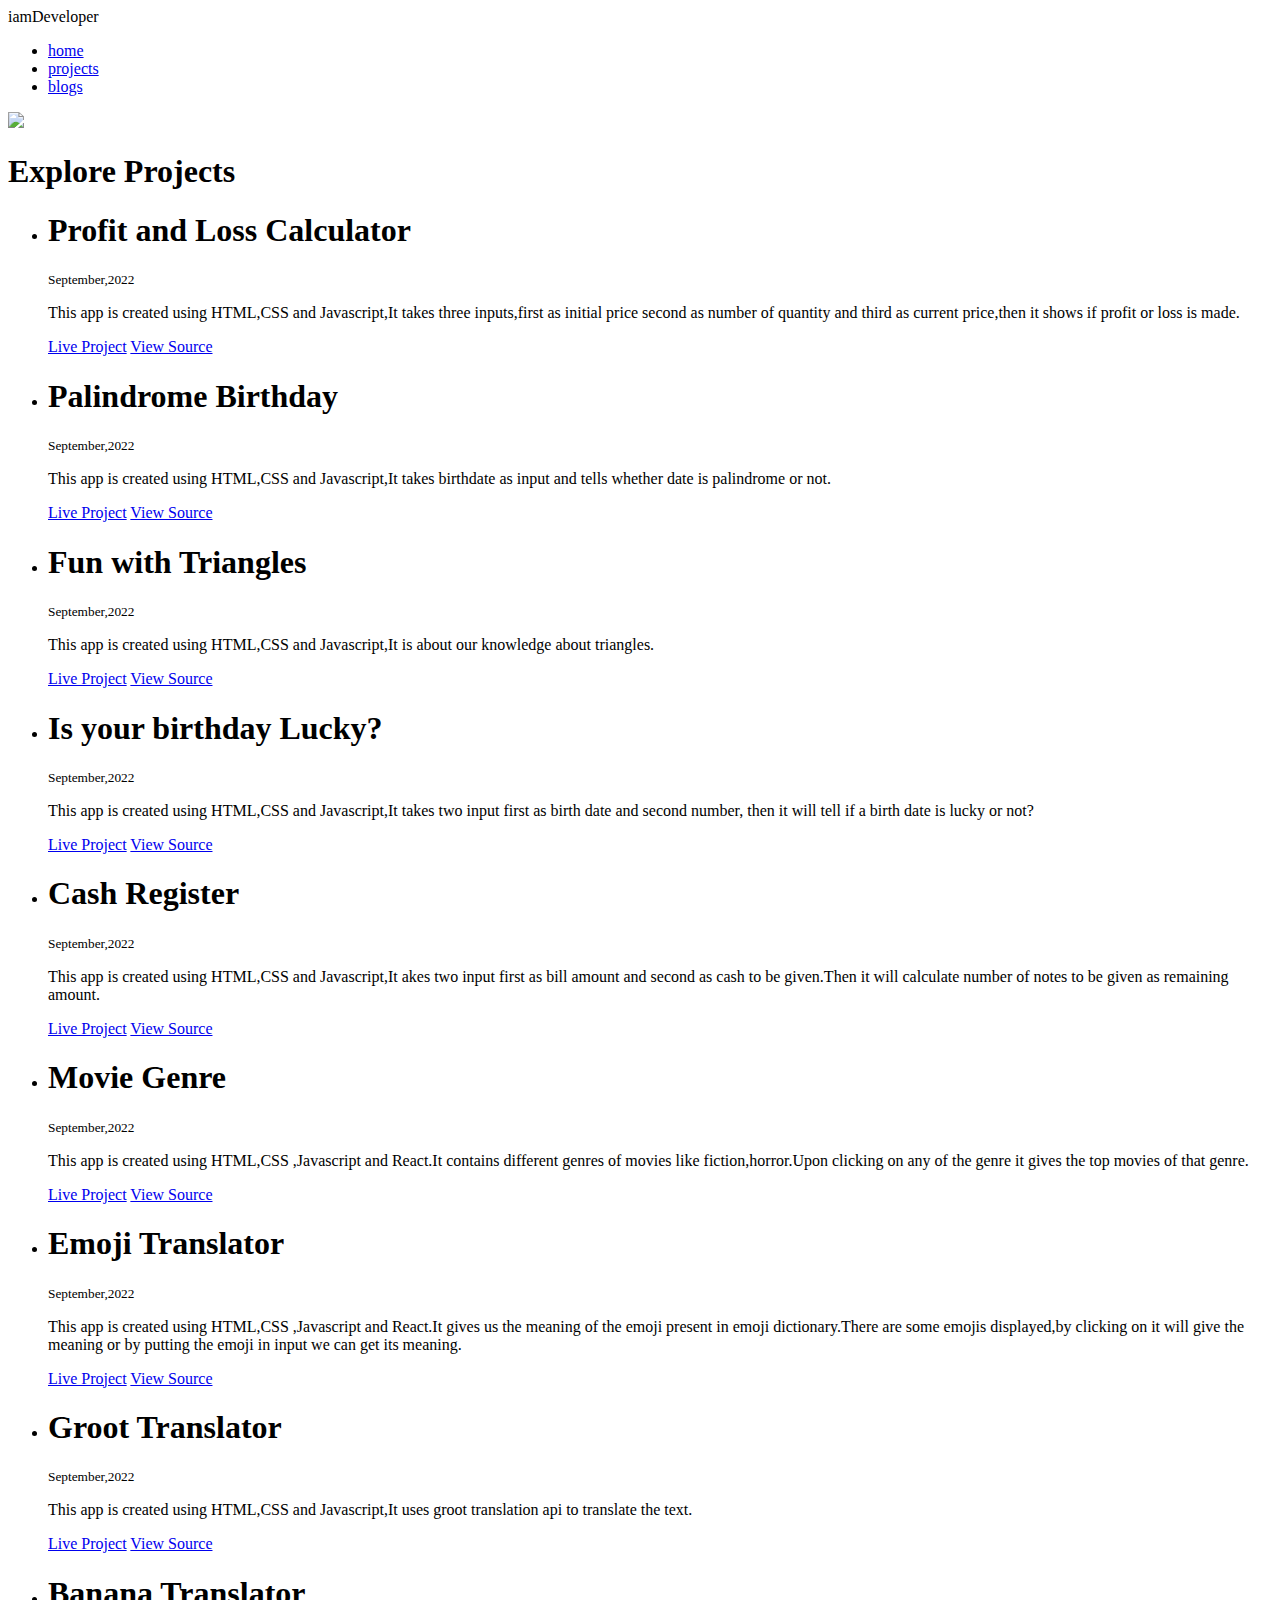
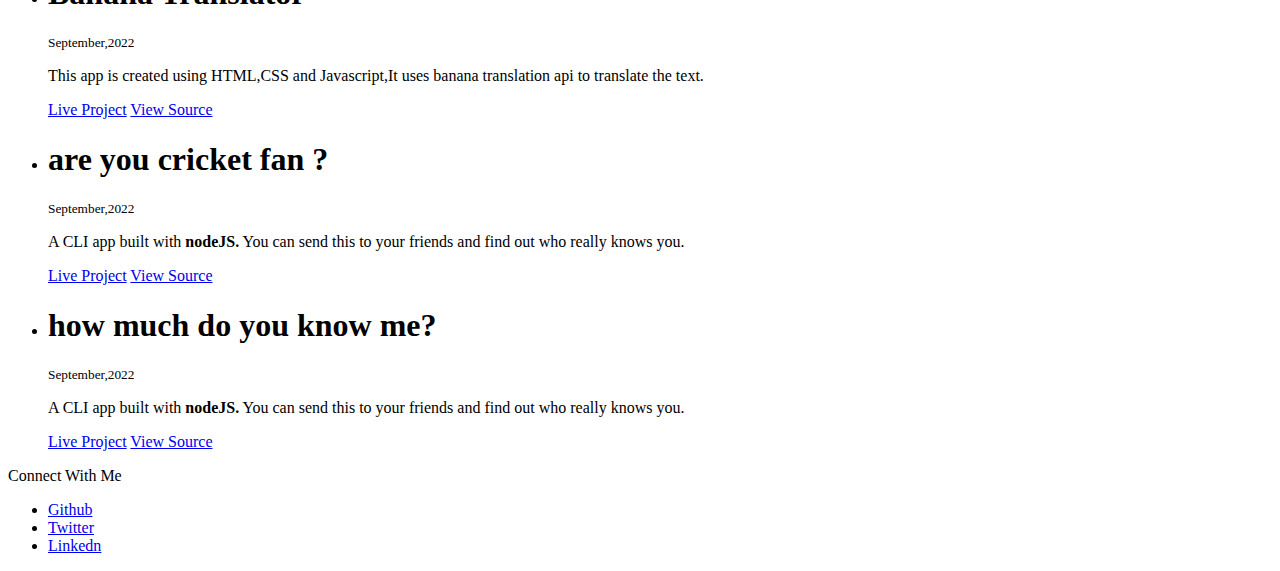
==== projects.html @ a74de88b "Portfolio added" ====
<!DOCTYPE html>
<html lang="en">
  <head>
    <meta charset="UTF-8" />
    <meta http-equiv="X-UA-Compatible" content="IE=edge" />
    <meta name="viewport" content="width=device-width, initial-scale=1.0" />
    <link rel="stylesheet" href="style.css" />
    <title>Projects | vivekshirsath</title>
  </head>
  <body>
    <nav class="navigation container">
      <div class="nav-dev">iamDeveloper</div>
      <ul class="list-non-bullet nav-pills">
        <li class="list-item-inline">
          <a class="link" href="/">home</a>
        </li>
        <li class="list-item-inline">
          <a class="link link-active" href="/projects.html">projects</a>
        </li>
        <li class="list-item-inline">
          <a class="link" href="/blogs.html">blogs</a>
        </li>
      </ul>
    </nav>

    <header class="hero">
      <img class="hero-img" src="images/project.svg" />
      <h1 class="hero-heading">
        Explore<span class="heading-inverted"> Projects</span>
      </h1>
    </header>

    <ul class="list-non-bullet">
      <li>
        <div class="all-project container container-center margin md ow">
          <h1>Profit and Loss Calculator</h1>
          <small>September,2022</small>
          <p class="para">
            This app is created using HTML,CSS and Javascript,It takes three
            inputs,first as initial price second as number of quantity and third
            as current price,then it shows if profit or loss is made.
          </p>

          <a
            class="link link-primary"
            href="https://profit-loss-js.netlify.app/"
            target="_blank"
            >Live Project</a
          >
          <a
            class="link link-secondary"
            href="https://github.com/VivekShirsath/profit-loss-calculator"
            target="_blank"
            >View Source</a
          >
        </div>
      </li>

      <li>
        <div class="all-project container container-center margin md">
          <h1>Palindrome Birthday</h1>
          <small>September,2022</small>
          <p class="para">
            This app is created using HTML,CSS and Javascript,It takes birthdate
            as input and tells whether date is palindrome or not.
          </p>

          <a
            class="link link-primary"
            href="https://palindrome-birthdayjs.netlify.app/"
            target="_blank"
            >Live Project</a
          >
          <a
            class="link link-secondary"
            href="https://github.com/VivekShirsath/Palindrome-Birthday"
            target="_blank"
            >View Source</a
          >
        </div>
      </li>

      <li>
        <div class="all-project container container-center margin md ow">
          <h1>Fun with Triangles</h1>
          <small>September,2022</small>
          <p class="para">
            This app is created using HTML,CSS and Javascript,It is about our
            knowledge about triangles.
          </p>

          <a
            class="link link-primary"
            href="https://fun-with-trianglesjs.netlify.app/"
            target="_blank"
            >Live Project</a
          >
          <a
            class="link link-secondary"
            href="https://github.com/VivekShirsath/Fun-with-triangles"
            target="_blank"
            >View Source</a
          >
        </div>
      </li>

      <li>
        <div class="all-project container container-center margin md">
          <h1>Is your birthday Lucky?</h1>
          <small>September,2022</small>
          <p class="para">
            This app is created using HTML,CSS and Javascript,It takes two input
            first as birth date and second number, then it will tell if a birth
            date is lucky or not?
          </p>

          <a
            class="link link-primary"
            href="https://is-your-birthday-luckyjs.netlify.app/"
            target="_blank"
            >Live Project</a
          >
          <a
            class="link link-secondary"
            href="https://github.com/VivekShirsath/Is-your-birthday-lucky"
            target="_blank"
            >View Source</a
          >
        </div>
      </li>

      <li>
        <div class="all-project container container-center margin md ow">
          <h1>Cash Register</h1>
          <small>September,2022</small>
          <p class="para">
            This app is created using HTML,CSS and Javascript,It akes two input
            first as bill amount and second as cash to be given.Then it will
            calculate number of notes to be given as remaining amount.
          </p>

          <a
            class="link link-primary"
            href="https://cash-registerjs.netlify.app/"
            target="_blank"
            >Live Project</a
          >
          <a
            class="link link-secondary"
            href="https://github.com/VivekShirsath/cash-register"
            target="_blank"
            >View Source</a
          >
        </div>
      </li>

      <li>
        <div class="all-project container container-center margin md">
          <h1>Movie Genre</h1>
          <small>September,2022</small>
          <p class="para">
            This app is created using HTML,CSS ,Javascript and React.It contains
            different genres of movies like fiction,horror.Upon clicking on any
            of the genre it gives the top movies of that genre.
          </p>

          <a
            class="link link-primary"
            href="https://yp5cvl.csb.app/"
            target="_blank"
            >Live Project</a
          >
          <a
            class="link link-secondary"
            href="https://github.com/VivekShirsath/Movie-genres"
            target="_blank"
            >View Source</a
          >
        </div>
      </li>

      <li>
        <div class="all-project container container-center margin md ow">
          <h1>Emoji Translator</h1>
          <small>September,2022</small>
          <p class="para">
            This app is created using HTML,CSS ,Javascript and React.It gives us
            the meaning of the emoji present in emoji dictionary.There are some
            emojis displayed,by clicking on it will give the meaning or by
            putting the emoji in input we can get its meaning.
          </p>

          <a
            class="link link-primary"
            href="https://hf205x.csb.app/"
            target="_blank"
            >Live Project</a
          >
          <a
            class="link link-secondary"
            href="https://github.com/VivekShirsath/Emoji-Translator"
            target="_blank"
            >View Source</a
          >
        </div>
      </li>

      <li>
        <div class="all-project container container-center margin md">
          <h1>Groot Translator</h1>
          <small>September,2022</small>
          <p class="para">
            This app is created using HTML,CSS and Javascript,It uses groot
            translation api to translate the text.
          </p>

          <a
            class="link link-primary"
            href="https://groot-translator-js.netlify.app/"
            target="_blank"
            >Live Project</a
          >
          <a
            class="link link-secondary"
            href="https://github.com/VivekShirsath/Groot-Translator"
            target="_blank"
            >View Source</a
          >
        </div>
      </li>

      <li>
        <div class="all-project container container-center margin md ow">
          <h1>Banana Translator</h1>
          <small>September,2022</small>
          <p class="para">
            This app is created using HTML,CSS and Javascript,It uses banana
            translation api to translate the text.
          </p>

          <a
            class="link link-primary"
            href="https://bananatalk-javascript.netlify.app/"
            target="_blank"
            >Live Project</a
          >
          <a
            class="link link-secondary"
            href="https://github.com/VivekShirsath/Banana-talk"
            target="_blank"
            >View Source</a
          >
        </div>
      </li>

      <li>
        <div class="all-project container container-center margin-md">
          <h1>are you cricket fan ?</h1>
          <small>September,2022</small>
          <p class="para">
            A CLI app built with <strong>nodeJS.</strong> You can send this to
            your friends and find out who really knows you.
          </p>

          <a
            class="link link-primary"
            href="https://replit.com/@VivekShirsath/Do-u-Love-cricket?embed=1&output=1"
            target="_blank"
            >Live Project</a
          >
          <a
            class="link link-secondary"
            href="https://github.com/VivekShirsath/Do-you-love-cricket-"
            target="_blank"
            >View Source</a
          >
        </div>
      </li>

      <li>
        <div class="all-project container container-center ow">
          <h1>how much do you know me?</h1>
          <small>September,2022</small>
          <p class="para">
            A CLI app built with <strong>nodeJS.</strong> You can send this to
            your friends and find out who really knows you.
          </p>

          <a
            class="link link-primary"
            href="https://replit.com/@VivekShirsath/How-well-you-know-me?embed=1&output=1"
            target="_blank"
            >Live Project</a
          >
          <a
            class="link link-secondary"
            href="https://github.com/VivekShirsath/Do-you-know-me-quiz"
            target="_blank"
            >View Source</a
          >
        </div>
      </li>
    </ul>

    <footer class="footer container">
      <div class="footer-header">Connect With Me</div>
      <ul class="social-links list-non-bullet">
        <li class="list-item-inline">
          <a
            class="link"
            href="https://github.com/VivekShirsath/"
            target="_blank"
            >Github</a
          >
        </li>
        <li class="list-item-inline">
          <a
            class="link"
            href="https://twitter.com/VivekShirsath20"
            target="_blank"
            >Twitter</a
          >
        </li>
        <li class="list-item-inline">
          <a
            class="link"
            href="https://www.linkedin.com/in/vivek-shirsath/"
            target="_blank"
            >Linkedn</a
          >
        </li>
      </ul>
    </footer>
  </body>
</html>
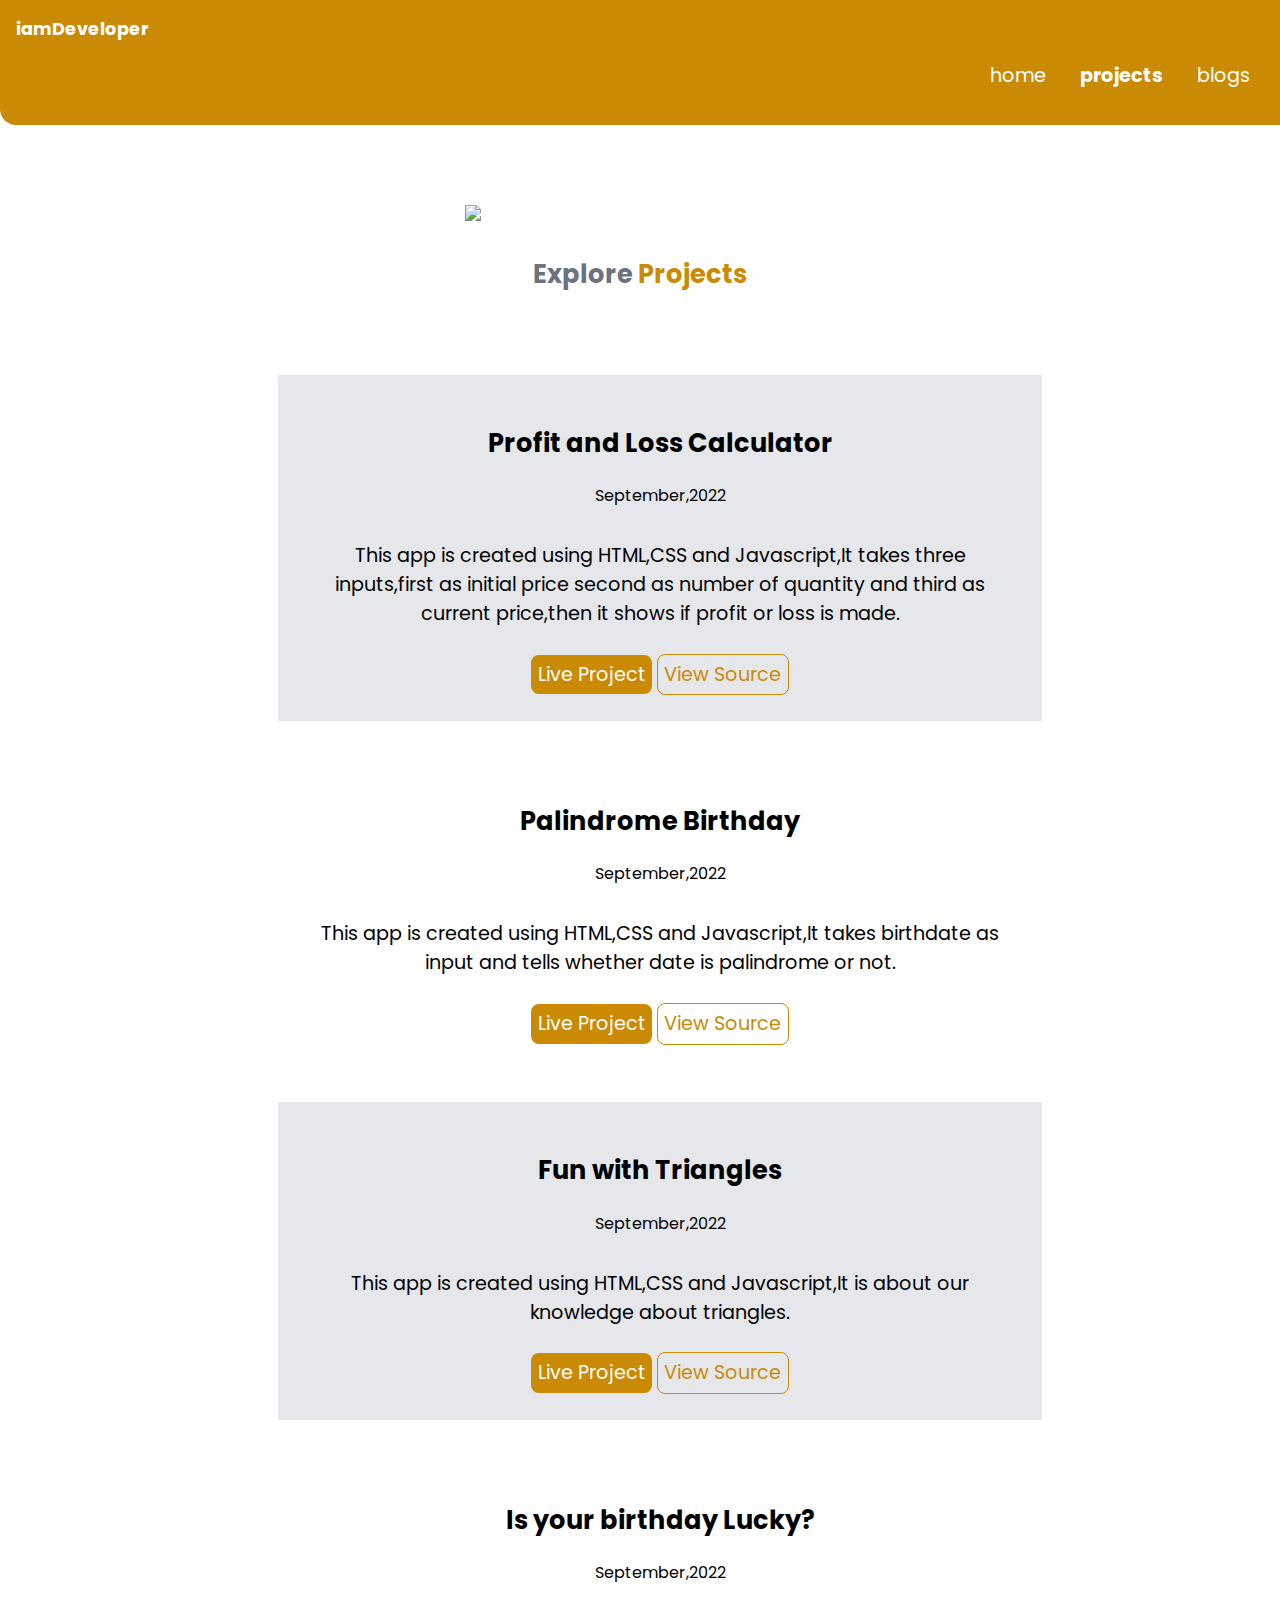
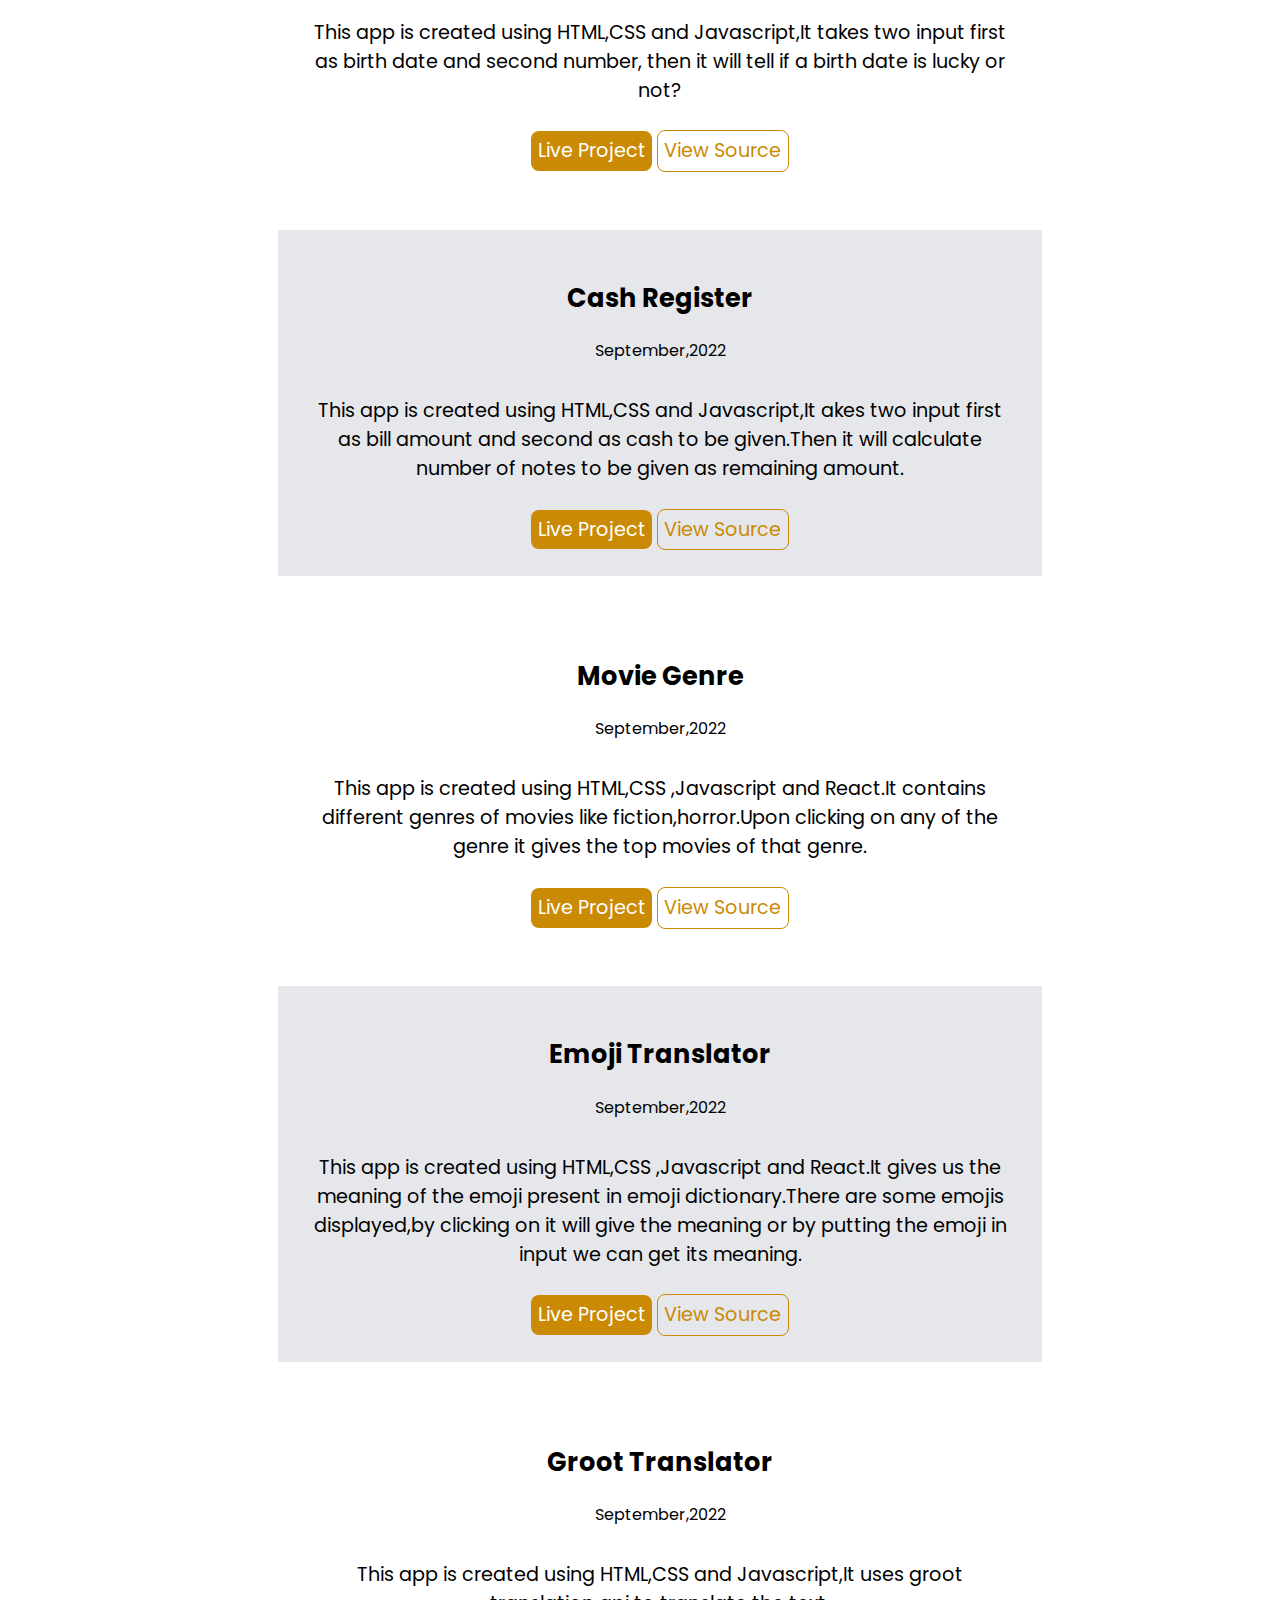
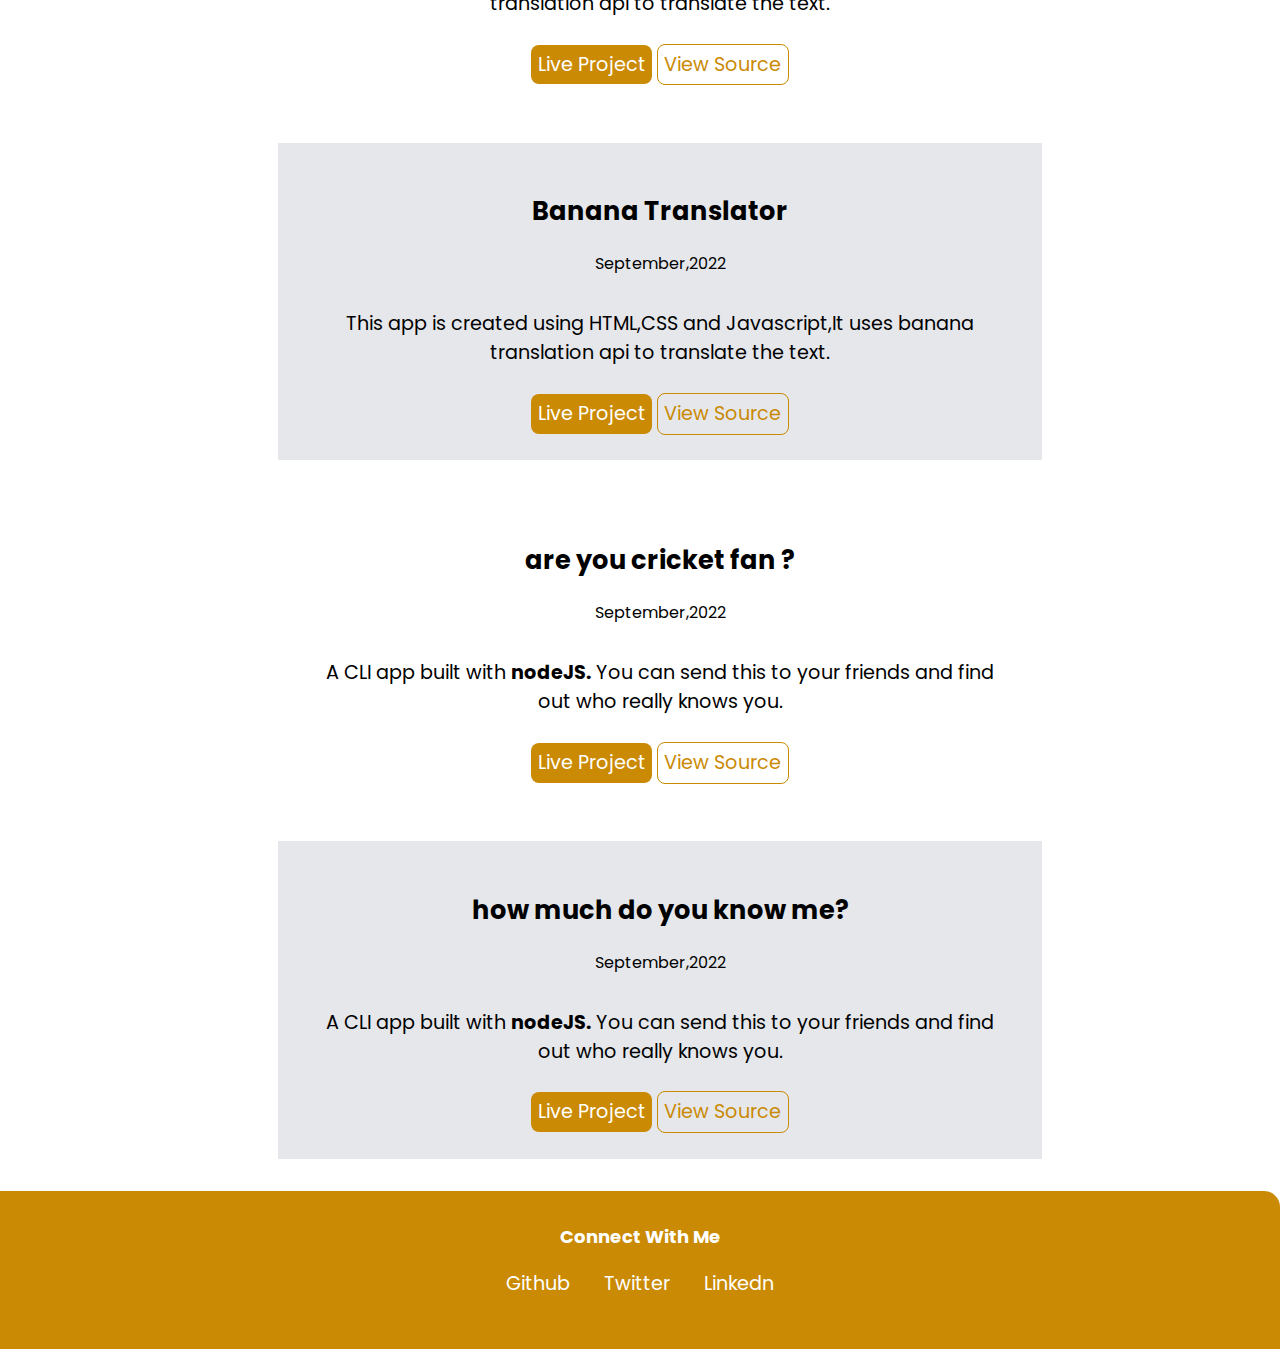
==== commit b0d5d228: "Update projects.html" ====
--- a/projects.html
+++ b/projects.html
@@ -43,7 +43,7 @@
 
           <a
             class="link link-primary"
-            href="https://profit-loss-js.netlify.app/"
+            href="https://profit-loss-calcjs.netlify.app/"
             target="_blank"
             >Live Project</a
           >
--- a/style.css
+++ b/style.css
@@ -0,0 +1,169 @@
+@import url("https://fonts.googleapis.com/css2?family=Lato:wght@300&family=Open+Sans&family=Poppins:wght@100;200;300;400;600;700&display=swap");
+
+:root {
+  --primary-color: #ca8a04;
+  --dark-grey: #6b7280;
+  --off-white: #e5e7eb;
+}
+body {
+  font-family: "Lato", sans-serif;
+  font-family: "Open Sans", sans-serif;
+  font-family: "Poppins", sans-serif;
+  margin: 0px;
+  font-size: 1.2rem;
+}
+
+h1 {
+  font-size: 1.6rem;
+}
+
+hr {
+  margin: 2rem 0rem;
+}
+
+.margin-md {
+  margin: 2rem;
+}
+
+.container {
+  padding-left: 1rem;
+  padding-right: 1rem;
+}
+
+.container-center {
+  max-width: 700px;
+  margin: auto;
+}
+
+.link {
+  box-sizing: border-box;
+  text-decoration: none;
+  padding: 0.4rem;
+}
+.link-primary {
+  background-color: var(--primary-color);
+  border-radius: 0.5rem;
+  color: white;
+}
+
+.link-secondary {
+  color: var(--primary-color);
+  border-radius: 0.5rem;
+  border: 1px solid var(--primary-color);
+}
+
+.list-non-bullet {
+  list-style: none;
+}
+
+.list-item-inline {
+  display: inline;
+  padding: 0rem 0.5rem;
+}
+
+.navigation {
+  background-color: var(--primary-color);
+  color: white;
+  padding: 1rem;
+  border-bottom-left-radius: 1rem;
+}
+
+.navigation .nav-dev {
+  font-weight: bold;
+  font-size: 1.1rem;
+}
+
+.navigation .nav-pills {
+  text-align: right;
+}
+.navigation .link {
+  color: white;
+}
+
+.navigation .link-active {
+  font-weight: bold;
+}
+
+.hero {
+  padding: 2rem;
+  padding-top: 5rem;
+}
+
+.hero .hero-img {
+  max-width: 350px;
+  display: block;
+  margin: auto;
+}
+
+.blog-img {
+  max-width: 800px;
+  max-height: 200px;
+  display: block;
+  margin: auto;
+}
+
+.hero .hero-heading {
+  padding-top: 1rem;
+  color: var(--dark-grey);
+  text-align: center;
+}
+
+.hero .hero-heading .heading-inverted {
+  color: var(--primary-color);
+}
+
+.section {
+  padding: 2rem;
+}
+
+.section h1 {
+  text-align: center;
+}
+
+.ow {
+  background-color: var(--off-white);
+}
+
+.footer {
+  background-color: var(--primary-color);
+  padding: 2rem 1rem;
+  text-align: center;
+  color: white;
+  border-top-right-radius: 1rem;
+}
+
+.footer .link {
+  color: white;
+}
+
+.footer .footer-header {
+  font-weight: bold;
+  font-size: large;
+}
+
+.footer ul {
+  padding-inline-start: 0px;
+}
+
+.all-project {
+  padding: 2rem;
+  text-align: center;
+  margin: 2rem auto;
+}
+
+.para {
+  margin: 2rem auto;
+}
+
+.blogList {
+  border: 2px solid gray;
+  margin: 2rem;
+  border-radius: 10px;
+}
+
+.blog {
+  display: flex;
+  flex-direction: column;
+  justify-content: center;
+  align-items: center;
+}
